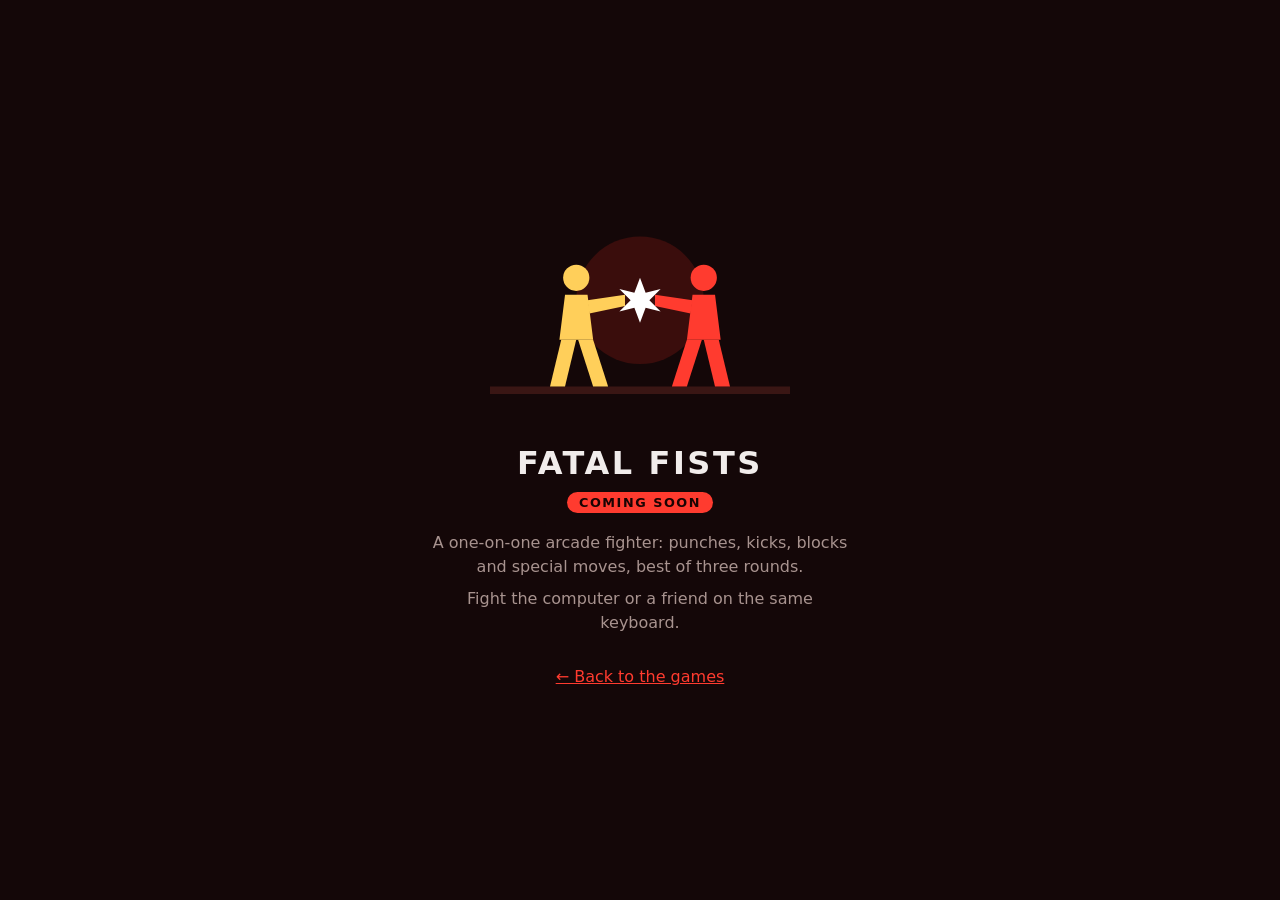
==== fatalfists/index.html @ 7f32f15c "Updated both games, added new placeholder" ====
<!DOCTYPE html>
<html lang="en">
<head>
<meta charset="utf-8">
<meta name="viewport" content="width=device-width, initial-scale=1">
<title>Fatal Fists · Coming soon</title>
<meta name="description" content="A one-on-one arcade fighting game. Coming soon.">
<style>
:root{color-scheme:dark;--bg:#140708;--ink:#f1eceb;--dim:#a8938f;--accent:#ff3b2f}
*{box-sizing:border-box}
body{margin:0;min-height:100vh;display:flex;align-items:center;justify-content:center;background:var(--bg);color:var(--ink);font-family:system-ui,-apple-system,"Segoe UI",Roboto,sans-serif;text-align:center;padding:24px 16px}
svg{width:min(300px,80vw);height:auto;display:block;margin:0 auto 24px}
h1{margin:0;font-size:2rem;letter-spacing:.08em;text-transform:uppercase}
.tag{display:inline-block;margin:10px 0 18px;padding:3px 12px;border-radius:99px;background:var(--accent);color:#1a0403;font-weight:700;font-size:.8rem;letter-spacing:.12em}
p{color:var(--dim);max-width:420px;margin:0 auto 8px;line-height:1.5}
a{color:var(--accent)}
.back{display:inline-block;margin-top:24px}
</style>
</head>
<body>
<main>
  <svg viewBox="0 0 160 110" aria-hidden="true">
    <circle cx="80" cy="46" r="34" fill="#3a0d0c"/>
    <rect x="0" y="92" width="160" height="4" fill="#3a1614"/>
    <!-- left fighter -->
    <g fill="#ffcf5a">
      <circle cx="46" cy="34" r="7"/>
      <path d="M40 43h12l3 24h-18z"/>
      <path d="M52 46l20 -3v6l-19 4z"/>
      <path d="M38 67h8l-6 25h-8z"/>
      <path d="M47 67h8l8 25h-8z"/>
    </g>
    <!-- right fighter -->
    <g fill="#ff3b2f">
      <circle cx="114" cy="34" r="7"/>
      <path d="M108 43h12l3 24h-18z"/>
      <path d="M108 46l-20 -3v6l19 4z"/>
      <path d="M114 67h8l6 25h-8z"/>
      <path d="M105 67h8l-8 25h-8z"/>
    </g>
    <!-- clash spark -->
    <path d="M80 34l3 8 8 -2 -6 6 6 6 -8 -2 -3 8 -3 -8 -8 2 6 -6 -6 -6 8 2z" fill="#fff"/>
  </svg>
  <h1>Fatal Fists</h1>
  <div class="tag">COMING SOON</div>
  <p>A one-on-one arcade fighter: punches, kicks, blocks and special moves, best of three rounds.</p>
  <p>Fight the computer or a friend on the same keyboard.</p>
  <a class="back" href="/games/">&larr; Back to the games</a>
</main>
</body>
</html>
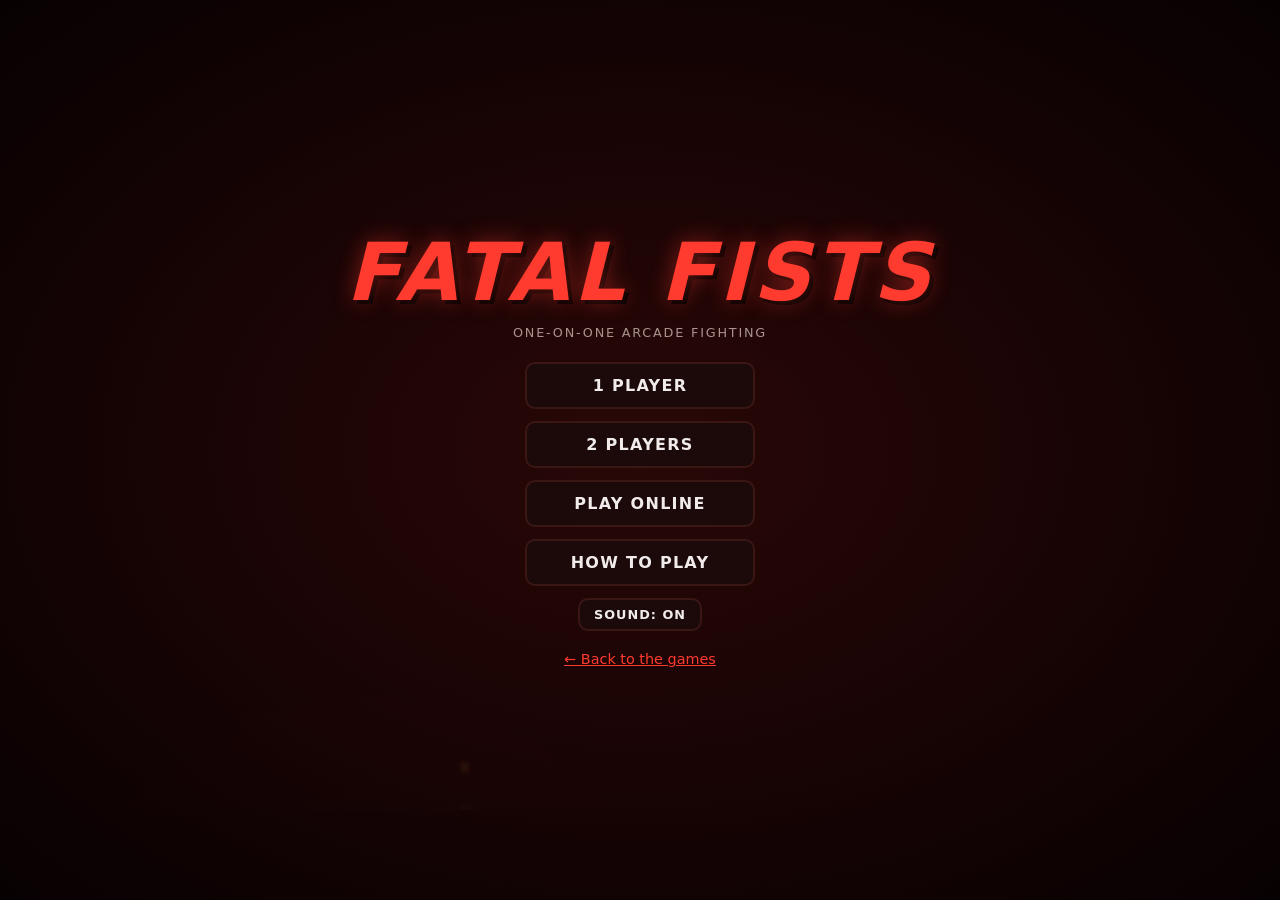
==== commit 0fef66e3: "fatal fists, split game files, hex isles visuals" ====
--- a/fatalfists/index.html
+++ b/fatalfists/index.html
@@ -2,50 +2,135 @@
 <html lang="en">
 <head>
 <meta charset="utf-8">
-<meta name="viewport" content="width=device-width, initial-scale=1">
-<title>Fatal Fists · Coming soon</title>
-<meta name="description" content="A one-on-one arcade fighting game. Coming soon.">
-<style>
-:root{color-scheme:dark;--bg:#140708;--ink:#f1eceb;--dim:#a8938f;--accent:#ff3b2f}
-*{box-sizing:border-box}
-body{margin:0;min-height:100vh;display:flex;align-items:center;justify-content:center;background:var(--bg);color:var(--ink);font-family:system-ui,-apple-system,"Segoe UI",Roboto,sans-serif;text-align:center;padding:24px 16px}
-svg{width:min(300px,80vw);height:auto;display:block;margin:0 auto 24px}
-h1{margin:0;font-size:2rem;letter-spacing:.08em;text-transform:uppercase}
-.tag{display:inline-block;margin:10px 0 18px;padding:3px 12px;border-radius:99px;background:var(--accent);color:#1a0403;font-weight:700;font-size:.8rem;letter-spacing:.12em}
-p{color:var(--dim);max-width:420px;margin:0 auto 8px;line-height:1.5}
-a{color:var(--accent)}
-.back{display:inline-block;margin-top:24px}
-</style>
+<meta name="viewport" content="width=device-width, initial-scale=1, viewport-fit=cover">
+<title>Fatal Fists</title>
+<meta name="description" content="A one-on-one arcade fighter. Fight the computer or a friend, best of three rounds.">
+<link rel="stylesheet" href="css/style.css">
 </head>
 <body>
-<main>
-  <svg viewBox="0 0 160 110" aria-hidden="true">
-    <circle cx="80" cy="46" r="34" fill="#3a0d0c"/>
-    <rect x="0" y="92" width="160" height="4" fill="#3a1614"/>
-    <!-- left fighter -->
-    <g fill="#ffcf5a">
-      <circle cx="46" cy="34" r="7"/>
-      <path d="M40 43h12l3 24h-18z"/>
-      <path d="M52 46l20 -3v6l-19 4z"/>
-      <path d="M38 67h8l-6 25h-8z"/>
-      <path d="M47 67h8l8 25h-8z"/>
-    </g>
-    <!-- right fighter -->
-    <g fill="#ff3b2f">
-      <circle cx="114" cy="34" r="7"/>
-      <path d="M108 43h12l3 24h-18z"/>
-      <path d="M108 46l-20 -3v6l19 4z"/>
-      <path d="M114 67h8l6 25h-8z"/>
-      <path d="M105 67h8l-8 25h-8z"/>
-    </g>
-    <!-- clash spark -->
-    <path d="M80 34l3 8 8 -2 -6 6 6 6 -8 -2 -3 8 -3 -8 -8 2 6 -6 -6 -6 8 2z" fill="#fff"/>
-  </svg>
-  <h1>Fatal Fists</h1>
-  <div class="tag">COMING SOON</div>
-  <p>A one-on-one arcade fighter: punches, kicks, blocks and special moves, best of three rounds.</p>
-  <p>Fight the computer or a friend on the same keyboard.</p>
+<div id="wrap">
+  <div id="stage">
+    <canvas id="cv"></canvas>
+    <button id="pauseBtn" aria-label="Pause">❚❚</button>
+  </div>
+  <div id="touch">
+    <div class="pad dpad">
+      <button data-k="KeyW" class="u" aria-label="Jump">▲</button>
+      <button data-k="KeyA" class="l" aria-label="Left">◀</button>
+      <button data-k="KeyD" class="r" aria-label="Right">▶</button>
+      <button data-k="KeyS" class="d" aria-label="Crouch">▼</button>
+    </div>
+    <div class="pad acts">
+      <button data-k="KeyJ">Punch</button>
+      <button data-k="KeyK">Kick</button>
+      <button data-k="KeyL">Block</button>
+      <button data-k="KeyI">Special</button>
+    </div>
+  </div>
+</div>
+
+<section class="screen on" id="s-title"><div class="box">
+  <h1 class="logo">FATAL FISTS</h1>
+  <p class="tag">One-on-one arcade fighting</p>
+  <button class="btn" data-go="1p">1 Player</button>
+  <button class="btn" data-go="2p">2 Players</button>
+  <button class="btn" data-go="online">Play online</button>
+  <button class="btn" data-go="help">How to play</button>
+  <button class="btn small" id="muteBtn">Sound: on</button>
   <a class="back" href="/games/">&larr; Back to the games</a>
-</main>
+</div></section>
+
+<section class="screen" id="s-level"><div class="box">
+  <h2>How tough?</h2>
+  <p class="hint">How good the computer fighter is.</p>
+  <button class="btn" data-level="0">Easy</button>
+  <button class="btn" data-level="1">Normal</button>
+  <button class="btn" data-level="2">Hard</button>
+  <button class="btn small" data-go="title">Back</button>
+</div></section>
+
+<section class="screen" id="s-select"><div class="box">
+  <h2>Choose your fighter</h2>
+  <p id="pickWho"></p>
+  <div class="roster" id="roster"></div>
+  <p class="hint" id="selHint"></p>
+  <button class="btn small" data-go="back-select">Back</button>
+</div></section>
+
+<section class="screen" id="s-online"><div class="box">
+  <h2>Play online</h2>
+  <p class="hint">Fight a friend over the internet. One of you hosts and shares the room code, the other types it in to join.</p>
+  <button class="btn" id="hostBtn">Host a fight</button>
+  <p id="codeBox" hidden>Your room code<b id="roomCode"></b></p>
+  <div class="joinrow">
+    <input id="joinCode" maxlength="4" placeholder="CODE" autocomplete="off" autocapitalize="characters" spellcheck="false" aria-label="Room code">
+    <button class="btn small" id="joinBtn">Join</button>
+  </div>
+  <p id="netMsg"></p>
+  <button class="btn small" data-go="leave">Back</button>
+</div></section>
+
+<section class="screen" id="s-help"><div class="box">
+  <h2>How to play</h2>
+  <p class="hint">Knock your rival's health bar to zero. Win two rounds to win the fight. Each round lasts 60 seconds; if time runs out, whoever has more health wins it.</p>
+  <div class="help">
+    <div>
+      <h3>Player 1</h3>
+      <p><kbd>A</kbd> <kbd>D</kbd> walk &nbsp; <kbd>W</kbd> jump &nbsp; <kbd>S</kbd> crouch</p>
+      <p><kbd>J</kbd> punch &nbsp; <kbd>K</kbd> kick &nbsp; <kbd>L</kbd> block &nbsp; <kbd>I</kbd> special</p>
+      <p class="hint">Sharing a laptop? <kbd>F</kbd> <kbd>G</kbd> <kbd>H</kbd> <kbd>T</kbd> work too. In 1 player, the arrow keys also move.</p>
+    </div>
+    <div>
+      <h3>Player 2</h3>
+      <p>Arrow keys to walk, jump and crouch</p>
+      <p>Number pad <kbd>1</kbd> punch, <kbd>2</kbd> kick, <kbd>3</kbd> block, <kbd>5</kbd> special</p>
+      <p class="hint">No number pad? Use <kbd>,</kbd> <kbd>.</kbd> <kbd>/</kbd> <kbd>'</kbd> instead.</p>
+    </div>
+    <div>
+      <h3>Moves</h3>
+      <p><b>Crouch + punch</b>: uppercut, knocks them down</p>
+      <p><b>Crouch + kick</b>: leg sweep, knocks them down</p>
+      <p><b>Toward + punch</b> up close: throw (can't be blocked)</p>
+      <p><b>Jump + punch or kick</b>: attack from the air</p>
+      <p><b>Double-tap left or right</b>: quick dash (punch or kick during it to dash in and hit)</p>
+      <p><b>Special</b>: your fighter's energy blast, then a short wait to recharge</p>
+    </div>
+    <div>
+      <h3>Staying alive</h3>
+      <p>Hold <b>block</b> to guard. Blocked hits only scratch you.</p>
+      <p><b>Crouch</b> to duck under punches and blasts.</p>
+      <p>Quick hits in a row make a combo.</p>
+      <p><kbd>Esc</kbd> or <kbd>P</kbd> pauses.</p>
+    </div>
+  </div>
+  <button class="btn small" data-go="title">Back</button>
+</div></section>
+
+<section class="screen light" id="s-pause"><div class="box">
+  <h2>Paused</h2>
+  <button class="btn" data-go="resume">Resume</button>
+  <button class="btn" data-go="restart">Restart fight</button>
+  <button class="btn" data-go="title">Quit to menu</button>
+</div></section>
+
+<section class="screen light" id="s-end"><div class="box">
+  <h2 id="endTitle"></h2>
+  <p id="endSub"></p>
+  <button class="btn" data-go="restart">Rematch</button>
+  <button class="btn" data-go="select">New fighters</button>
+  <button class="btn" data-go="title">Main menu</button>
+</div></section>
+
+<!-- The game code, in load order (see CLAUDE.md) -->
+<script src="js/data.js"></script>
+<script src="js/sound.js"></script>
+<script src="js/input.js"></script>
+<script src="js/fight.js"></script>
+<script src="js/ai.js"></script>
+<script src="js/update.js"></script>
+<script src="js/draw.js"></script>
+<script src="js/online.js"></script>
+<script src="js/menus.js"></script>
+<script src="js/main.js"></script>
 </body>
 </html>
--- a/fatalfists/css/style.css
+++ b/fatalfists/css/style.css
@@ -0,0 +1,66 @@
+:root{color-scheme:dark;--bg:#0b0304;--ink:#f1eceb;--dim:#a8938f;--accent:#ff3b2f;--gold:#ffcf5a;--panel:#1c0a0b;--line:#3a1614}
+*{box-sizing:border-box}
+html,body{margin:0;height:100%;background:var(--bg);color:var(--ink);font-family:system-ui,-apple-system,"Segoe UI",Roboto,sans-serif;overflow:hidden;-webkit-user-select:none;user-select:none;-webkit-tap-highlight-color:transparent;touch-action:manipulation}
+#wrap{height:100%;display:flex;flex-direction:column;align-items:center;justify-content:center}
+#stage{position:relative;width:min(100vw,calc(100vh*16/9));aspect-ratio:16/9;background:#000}
+canvas{display:block;width:100%;height:100%}
+#pauseBtn{position:absolute;top:12.5%;left:50%;transform:translateX(-50%);display:none;padding:2px 10px;font:700 .8rem system-ui;color:var(--ink);background:rgba(0,0,0,.45);border:1px solid rgba(255,255,255,.2);border-radius:6px;cursor:pointer}
+body.playing #pauseBtn{display:block}
+
+/* touch controls */
+#touch{display:none;width:100%;max-width:640px;justify-content:space-between;align-items:center;padding:12px 16px}
+body.touch #stage{width:min(100vw,calc((100vh - 190px)*16/9))}
+body.touch.playing #touch{display:flex}
+.pad{display:grid;gap:8px}
+.dpad{grid-template-columns:repeat(3,56px);grid-template-rows:repeat(3,52px)}
+.dpad .u{grid-column:2;grid-row:1}.dpad .l{grid-column:1;grid-row:2}.dpad .r{grid-column:3;grid-row:2}.dpad .d{grid-column:2;grid-row:3}
+.acts{grid-template-columns:repeat(2,72px);grid-template-rows:repeat(2,64px)}
+#touch button{font:700 .78rem system-ui;color:var(--ink);background:#22090a;border:2px solid #4a1a17;border-radius:12px;touch-action:none;text-transform:uppercase;letter-spacing:.04em}
+#touch .dpad button{font-size:1.1rem}
+#touch button.on{background:var(--accent);color:#1a0403;border-color:var(--accent)}
+@media (orientation:landscape){
+  body.touch #stage{width:min(100vw,calc(100vh*16/9))}
+  body.touch #touch{position:fixed;left:0;right:0;bottom:0;max-width:none;padding:10px 20px;pointer-events:none}
+  body.touch #touch .pad{pointer-events:auto;opacity:.6}
+}
+
+/* menu screens */
+.screen{position:fixed;inset:0;display:none;flex-direction:column;padding:24px 16px;background:radial-gradient(ellipse at center,rgba(46,8,8,.9),rgba(8,1,2,.97));text-align:center;overflow-y:auto;z-index:5}
+.screen.light{background:rgba(8,1,2,.62)}
+.screen.on{display:flex}
+.box{margin:auto;display:flex;flex-direction:column;align-items:center;gap:12px;max-width:760px;width:100%}
+.logo{font-size:clamp(2.6rem,10vw,5rem);font-style:italic;font-weight:900;letter-spacing:.05em;margin:0;line-height:1;color:var(--accent);text-shadow:0 0 22px rgba(255,59,47,.45),4px 4px 0 #000}
+.tag{color:var(--dim);margin:0 0 10px;letter-spacing:.14em;text-transform:uppercase;font-size:.8rem}
+h2{margin:0;font-size:1.6rem;font-style:italic;letter-spacing:.06em;text-transform:uppercase}
+.btn{min-width:230px;padding:12px 20px;font:inherit;font-weight:700;letter-spacing:.08em;text-transform:uppercase;color:var(--ink);background:var(--panel);border:2px solid var(--line);border-radius:10px;cursor:pointer}
+.btn:hover,.btn:focus-visible{border-color:var(--accent);outline:none;color:#fff;background:#2a0d0c}
+.btn.small{min-width:0;padding:7px 14px;font-size:.8rem}
+.back{color:var(--accent);margin-top:8px;font-size:.9rem}
+.hint{color:var(--dim);font-size:.85rem;margin:0}
+#pickWho{margin:0;font-weight:700;letter-spacing:.1em;color:var(--gold)}
+.roster{display:grid;grid-template-columns:repeat(4,minmax(0,160px));gap:12px;width:100%;justify-content:center}
+@media (max-width:640px){.roster{grid-template-columns:repeat(2,minmax(0,160px))}}
+.fcard{display:flex;flex-direction:column;align-items:center;padding:8px 6px 10px;background:var(--panel);border:2px solid var(--line);border-radius:12px;color:var(--ink);font:inherit;cursor:pointer;position:relative}
+.fcard canvas{width:110px;height:140px}
+.fcard b{font-size:1.05rem;letter-spacing:.06em;text-transform:uppercase}
+.fcard small{color:var(--dim);font-size:.75rem;min-height:2.2em}
+.fcard.cur{border-color:var(--c);box-shadow:0 0 0 2px var(--c),0 0 18px var(--c)}
+.fcard .badge{position:absolute;top:6px;left:6px;padding:1px 7px;border-radius:99px;background:var(--gold);color:#1a0403;font-size:.7rem;font-weight:800}
+.stat{display:flex;align-items:center;gap:6px;width:100%;padding:0 8px;font-size:.68rem;color:var(--dim);margin-top:3px}
+.stat span{width:42px;text-align:left}
+.stat i{flex:1;height:5px;background:#3a1614;border-radius:3px;overflow:hidden}
+.stat i em{display:block;height:100%;background:var(--c)}
+.help{display:grid;grid-template-columns:repeat(2,minmax(0,1fr));gap:16px;text-align:left;width:100%}
+@media (max-width:640px){.help{grid-template-columns:1fr}}
+.help div{background:var(--panel);border:1px solid var(--line);border-radius:10px;padding:12px 14px}
+.help h3{margin:0 0 6px;font-size:.85rem;letter-spacing:.1em;text-transform:uppercase;color:var(--gold)}
+.help p{margin:3px 0;font-size:.88rem;line-height:1.45}
+kbd{display:inline-block;min-width:1.5em;padding:0 5px;border:1px solid #5a2a26;border-bottom-width:2px;border-radius:4px;background:#2a0f0e;font:700 .78rem system-ui;text-align:center}
+#endSub{color:var(--dim);margin:0 0 6px}
+.joinrow{display:flex;gap:8px;align-items:stretch}
+#joinCode{width:130px;padding:8px 10px;font:800 1.2rem system-ui;letter-spacing:.25em;text-align:center;text-transform:uppercase;color:var(--ink);background:#120506;border:2px solid var(--line);border-radius:10px;-webkit-user-select:text;user-select:text}
+#joinCode:focus{outline:none;border-color:var(--accent)}
+#codeBox{margin:0;color:var(--dim);display:flex;flex-direction:column;align-items:center;gap:2px}
+#codeBox[hidden]{display:none}
+#roomCode{font-size:2.6rem;letter-spacing:.3em;color:var(--gold);font-style:italic}
+#netMsg{margin:0;min-height:1.4em;color:var(--gold)}
